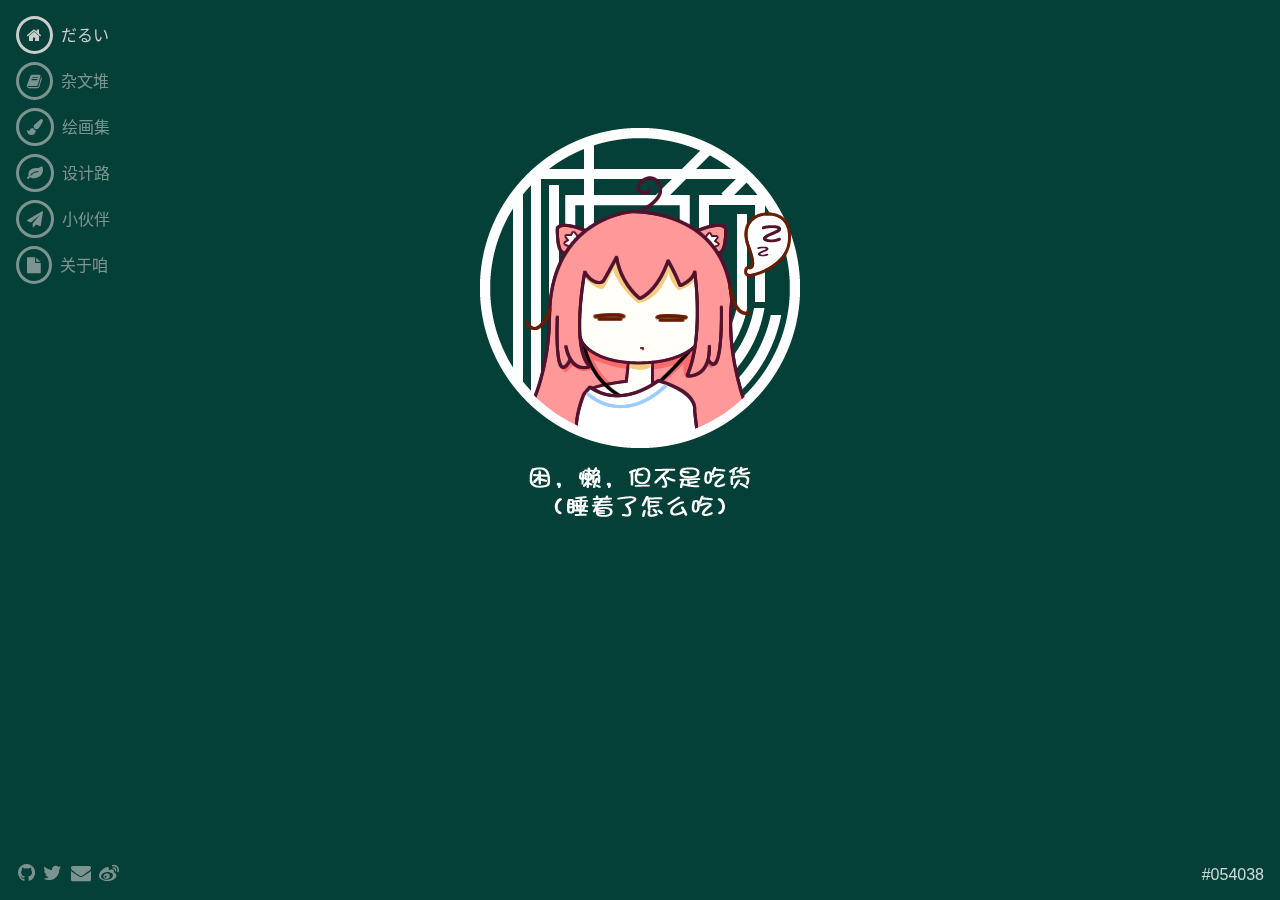
==== index.html @ cb31a1d4 "init commit" ====
<!doctype html>
<html ng-app="Blog">

<head>
  <meta charset="UTF-8">
  <title>だるい...</title>
  <link rel="stylesheet" href="style/normalize.css">
  <link rel="stylesheet" href="style/page.css">
  <link rel="stylesheet" href="style/font-awesome.min.css">
</head>

<body>
  <ul class="nav">
    <li ng-class="{active: path == '/'}"><a href="/"><i class="fa fa-home"></i>だるい</a></li>
    <li ng-class="{active: path == '/articles'}"><a href="/articles"><i class="fa fa-book"></i>杂文堆</a></li>
    <li ng-class="{active: path == '/drawing'}"><a href="/drawing"><i class="fa fa-paint-brush"></i>绘画集</a></li>
    <li ng-class="{active: path == '/design'}"><a href="/design"><i class="fa fa-leaf"></i>设计路</a></li>
    <li ng-class="{active: path == '/friends'}"><a href="/friends"><i class="fa fa-send"></i>小伙伴</a></li>
    <li ng-class="{active: path == '/about'}"><a href="/about"><i class="fa fa-file"></i>关于咱</a></li>
  </ul>
  <ul class="link">
    <li><a href="https://github.com/hitomi"><i class="fa fa-github"></i></a></li>
    <li><a href="https://twitter.com/geminiviol"><i class="fa fa-twitter"></i></a></li>
    <li><a href="mailto:huahuohe@foxmail.com"></a><i class="fa fa-envelope"></i></li>
    <li><a href="http://weibo.com/moelynn"><i class="fa fa-weibo"></i></a></li>
  </ul>
  <div ng-view></div>
  <div class="time" title="来试试时间背景？"></div>

  <script src="script/jquery-2.1.3.min.js"></script>
  <script src="script/marked.min.js"></script>
  <script src="script/page.js"></script>

  <script src="script/angular.min.js"></script>
  <script src="script/angular-route.min.js"></script>
  <script src="script/angular-animate.min.js"></script>
  <script src="script/angular-sanitize.min.js"></script>
  <script src="script/angular-marked.min.js"></script>
  <script src="app/app.js"></script>
</body>

</html>
---- style/page.css ----
/* Generated by less 2.2.0 */
/* Generated by less 2.2.0 */
/* Style*/
* {
  color: #000;
  font-size: 16px;
  font-family: Ubuntu, "Helvetica Neue", Helvetica, "Nimbus Sans L", "Open Sans", "Roboto", "Segoe WP", "Segoe UI", arial, "Liberation Sans", freesans, clean, "Hiragino Sans GB", "Noto Sans CJK SC", "Source Han Sans CN", "Noto Sans CJK TC", "Source Han Sans TW", "Noto Sans CJK JP", "Source Han Sans JP", "Noto Sans CJK", "Source Han Sans", "Microsoft YaHei UI", "Microsoft YaHei", DengXian, "Wenquanyi Micro Hei", "ST Heiti", "Droid Sans Fallback", "Microsoft JhengHei", SimSun, sans-serif;
}
html {
  overflow: hidden;
  -webkit-transition: background .5s linear;
  transition: background .5s linear;
}
html.night .article * {
  color: #ccc !important;
}
html.night .article .title {
  color: #ddd !important;
}
html.night .article:not(:last-child) {
  border-bottom: 1px rgba(255, 255, 255, 0.3) solid;
}
html.night .nav i {
  color: #ccc !important;
  border-color: #ccc !important;
}
html.night .nav a,
html.night .link i {
  color: #ccc !important;
}
.nav {
  position: fixed;
  top: 0;
  margin: 16px;
  padding: 0;
  list-style: none;
  -webkit-transition: color .5s linear;
  -webkit-transition: border-color 0.5s linear;
  transition: color .5s linear;
  transform: border-color 0.5s linear;
}
.nav li {
  margin-bottom: 8px;
  opacity: .6;
  -webkit-transition: opacity .3s linear;
  transition: opacity .3s linear;
}
.nav li:hover,
.nav li.active {
  opacity: 1.0;
}
.nav a {
  color: #d85555;
  text-decoration: none;
  font-size: 16px;
}
.nav i {
  color: #d85555;
  margin-right: 8px;
  padding: 8px;
  border: 3px #d85555 solid;
  border-radius: 50%;
  font-size: 16px;
}
.link {
  position: fixed;
  bottom: 0;
  margin: 16px;
  padding: 0;
  -webkit-transition: color .5s linear;
  transition: color .5s linear;
}
.link li {
  display: inline-block;
  margin: 0 2px;
  opacity: .6;
  -webkit-transition: opacity .3s linear;
  transition: opacity .3s linear;
}
.link li:hover {
  opacity: 1.0;
}
.link i {
  color: #d85555;
  font-size: 20px;
}
.time {
  position: fixed;
  right: 0;
  bottom: 0;
  margin: 16px;
  opacity: .8;
  -webkit-transition: opacity .3s linear;
  transition: opacity .3s linear;
}
.time:hover {
  opacity: 1.0;
  cursor: pointer;
}
.container {
  margin: 0 auto;
  max-width: 640px;
}
.container .article {
  padding: 24px 0 0 0;
}
.container .article .title {
  font-weight: bold;
  font-size: 32px;
}
.container .article .category {
  line-height: 24px;
  margin: 4px 0;
}
.container .article .head {
  float: left;
  margin-right: 8px;
  width: 24px;
  border-radius: 50%;
  opacity: .7;
  -webkit-transition: opacity .3s linear;
  transition: opacity .3s linear;
}
.container .article .head:hover {
  opacity: 1.0;
}
.container .article p {
  color: #444;
  font-size: 17px;
  font-weight: 100;
  line-height: 30px;
  text-align: justify;
  text-justify: inter-ideograph;
}
.container .article:not(:last-child) {
  border-bottom: 1px #e5e5e5 solid;
}
.zzz {
  margin-top: 10%;
  height: 389px;
  background-image: url(../images/zzz.png);
  background-repeat: no-repeat;
  background-position: center;
}
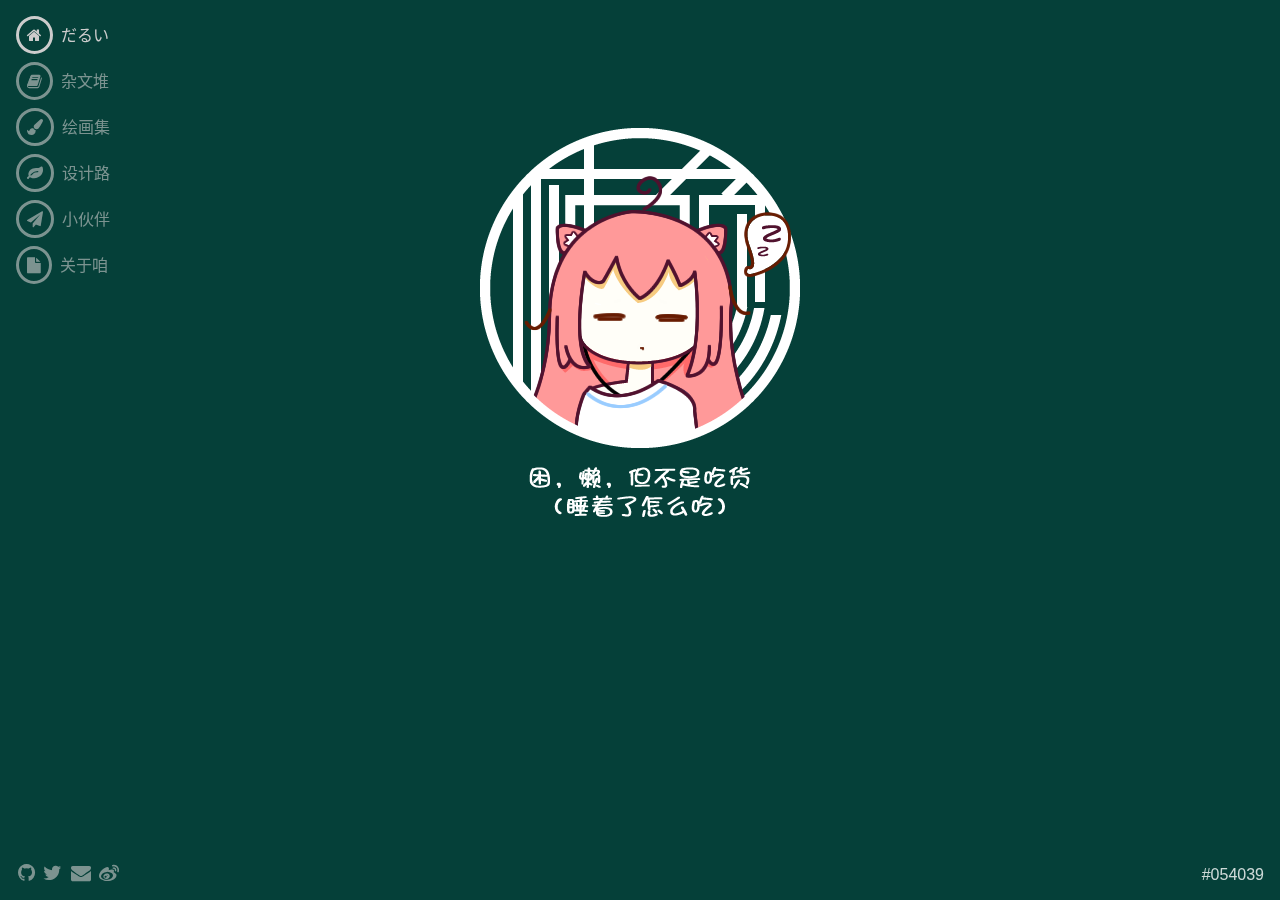
==== commit 0a67824a: "update article part" ====
--- a/index.html
+++ b/index.html
@@ -4,9 +4,9 @@
 <head>
   <meta charset="UTF-8">
   <title>だるい...</title>
-  <link rel="stylesheet" href="style/normalize.css">
-  <link rel="stylesheet" href="style/page.css">
-  <link rel="stylesheet" href="style/font-awesome.min.css">
+  <link rel="stylesheet" href="/style/normalize.css">
+  <link rel="stylesheet" href="/style/page.css">
+  <link rel="stylesheet" href="/style/font-awesome.min.css">
 </head>
 
 <body>
@@ -27,16 +27,16 @@
   <div ng-view></div>
   <div class="time" title="来试试时间背景？"></div>
 
-  <script src="script/jquery-2.1.3.min.js"></script>
-  <script src="script/marked.min.js"></script>
-  <script src="script/page.js"></script>
+  <script src="/script/jquery-2.1.3.min.js"></script>
+  <script src="/script/marked.min.js"></script>
+  <script src="/script/page.js"></script>
 
-  <script src="script/angular.min.js"></script>
-  <script src="script/angular-route.min.js"></script>
-  <script src="script/angular-animate.min.js"></script>
-  <script src="script/angular-sanitize.min.js"></script>
-  <script src="script/angular-marked.min.js"></script>
-  <script src="app/app.js"></script>
+  <script src="/script/angular.min.js"></script>
+  <script src="/script/angular-route.min.js"></script>
+  <script src="/script/angular-animate.min.js"></script>
+  <script src="/script/angular-sanitize.min.js"></script>
+  <script src="/script/angular-marked.min.js"></script>
+  <script src="/app/app.js"></script>
 </body>
 
 </html>
--- a/style/page.css
+++ b/style/page.css
@@ -104,9 +104,10 @@
 .container .article {
   padding: 24px 0 0 0;
 }
-.container .article .title {
+.container .article .title a{
   font-weight: bold;
   font-size: 32px;
+  text-decoration: none;
 }
 .container .article .category {
   line-height: 24px;
